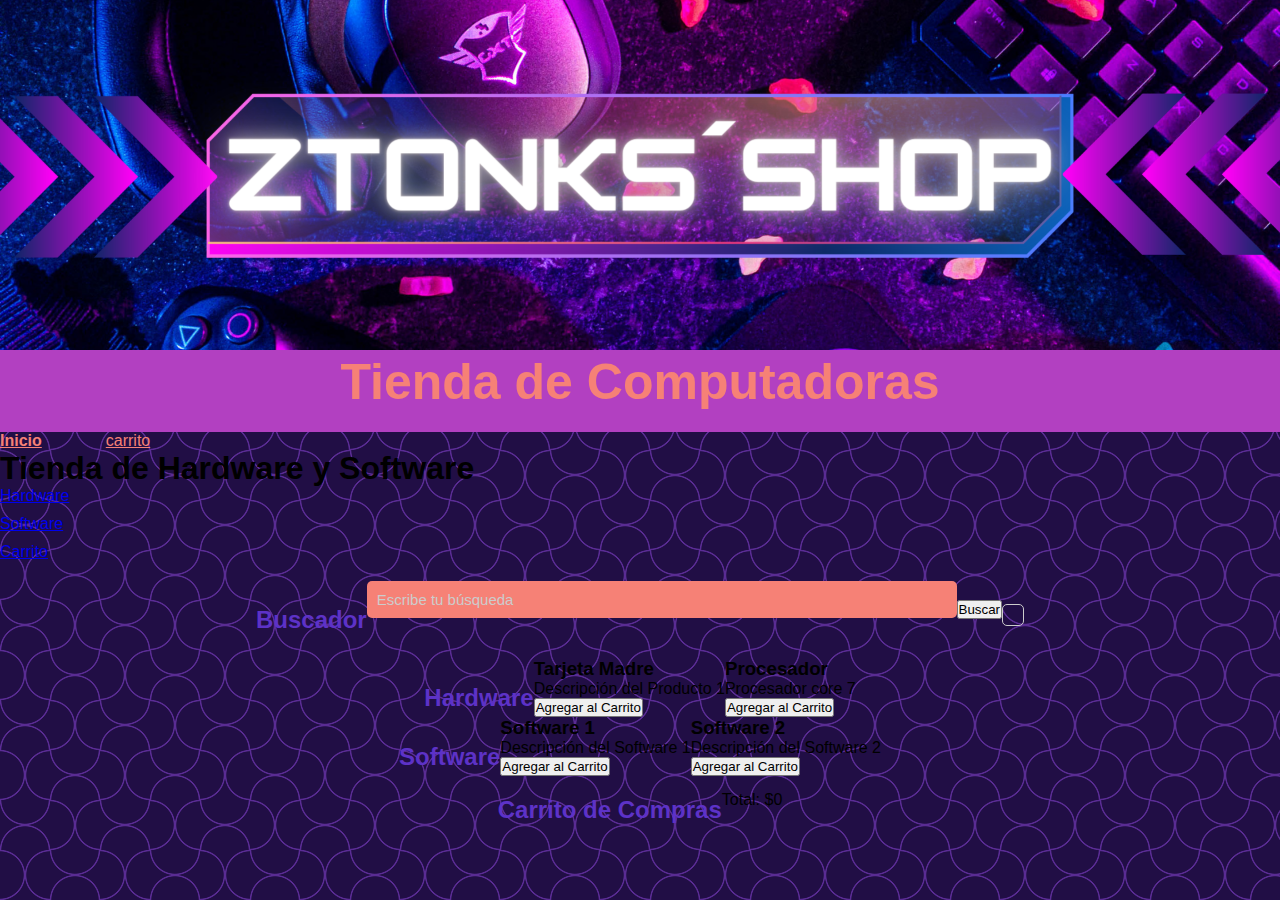
==== indexshop.html @ 45e209f1 "color letras" ====
<!DOCTYPE html>
<html lang="es">
<head>
    <meta charset="UTF-8">
    <meta name="viewport" content="width=device-width, initial-scale=1.0">
    <title>Ztonks</title>
    <link rel="stylesheet" href="style.css">
</head>
<body> 
    <header>
        <div class="fondo"></div>
        <div class="roj">
            <div class="titulosprincipales">
               <h1> Tienda de Computadoras</h1>
                </div>
        
        <br>
        </div>
    </header>

	<div class="menu">
		<p><a href="index.html"><b>Inicio</b></a></p>
		<a href="indexshop.html">carrito</a>
	</div>

    <div class="Subtitus">
        <h1>Tienda de Hardware y Software</h1>
        <nav>
            <ul class="subcla">
                <li><a href="#hardware">Hardware</a></li>
                <li><a href="#software">Software</a></li>
                <li><a href="#carrito">Carrito</a></li>
            </ul>
        </nav>
    </div>
    
    <main>
        <section id="buscador">
            <h2>Buscador</h2>
            <input type="text" id="barraBusqueda" placeholder="Escribe tu búsqueda">
            <button onclick="buscarProductos()">Buscar</button>
            <div id="resultadosBusqueda"></div>
          </section>

        <section id="hardware">
            <h2>Hardware</h2>
            <div class="producto">
                <h3>Tarjeta Madre</h3>
                <p>Descripción del Producto 1</p>
                <button onclick="agregarAlCarrito('Tarjeta Madre', 100)">Agregar al Carrito</button>
            </div>
            <div class="producto">
                <h3>Procesador</h3>
                <p>Procesador core 7 </p>
                <button onclick="agregarAlCarrito('Procesador', 150)">Agregar al Carrito</button>
            </div>
        </section>
        
        <section id="software">
            <h2>Software</h2>
            <div class="producto" >
                <h3>Software 1</h3>
                <p>Descripción del Software 1</p>
                <button onclick="agregarAlCarrito('Software 1', 50)">Agregar al Carrito</button>
            </div>
            <div class="producto">
                <h3>Software 2</h3>
                <p>Descripción del Software 2</p>
                <button onclick="agregarAlCarrito('Software 2', 80)">Agregar al Carrito</button>
            </div>
        </section>
        
        <section id="carrito">
            <h2>Carrito de Compras</h2>
            <ul id="listaCarrito"></ul>
            <p>Total: $<span id="totalCarrito">0</span></p>
        </section>
    </main>
    
    <script src="script.js"></script>
</body>
</html>
---- style.css ----
* {
    margin: 0;
    padding: 0;
    box-sizing: border-box;
    font-family: sans-serif;
}

body {
    font-family: Georgia, 'Times New Roman', Times, serif;
    margin: 0;
    padding: 0;
    --s: 50px;
    --c: #210e45; /* color de fondo principal */
    --_s: calc(2*var(--s)) calc(2*var(--s));
    --_g: 35.36% 35.36% at;
    --_c: #0000 66%,#5a2c94 68% 70%,#0000 72%; /* colores de fondo de gradiente */
    background: 
        radial-gradient(var(--_g) 100% 25%,var(--_c)) var(--s) var(--s)/var(--_s), 
        radial-gradient(var(--_g) 0 75%,var(--_c)) var(--s) var(--s)/var(--_s), 
        radial-gradient(var(--_g) 100% 25%,var(--_c)) 0 0/var(--_s), 
        radial-gradient(var(--_g) 0 75%,var(--_c)) 0 0/var(--_s), 
        repeating-conic-gradient(var(--c) 0 25%,#0000 0 50%) 0 0/var(--_s), 
        radial-gradient(var(--_c)) 0 calc(var(--s)/2)/var(--s) var(--s) var(--c);
    background-attachment: fixed;
}

.menu {
    display: flex;
}

.menu p {
    margin-right: 2rem;
    cursor: pointer;
    color: #F68176; /* color de texto del menú */
}

.menu a {
    margin-right: 2rem;
    cursor: pointer;
    color: #F68176; /* color de texto del menú */
}
.subcla li{
    text-decoration: none;
    color: #F68176;
}
.content {
    margin-top: 2rem;
}

[data-content] {
    display: none;
}

.active[data-content] {
    display: block;
}

.parrafos {
    margin-right: 10px;
    display: flex;
    font-family: Georgia, 'Times New Roman', Times, serif;
    text-align: justify; 
    font-size: 26px;
    color: #808dae; /* color de los párrafos */
}

.fotico {
    margin-left: 30px;
}

.titulosprincipales {
    text-align: center;
    font-size: 25px;
    color: #F68176; /* color de los títulos principales */
}

.titulo {
    text-align: center;
    font-size: 40px;
    color: #F68176; /* color de los títulos */
}

.imagen {
    align-items: center;
    width: 1000px;
    height: 500px;
}

.fondo {
    text-align: center;
    background-image: url('imgs/Shop.png');
    background-size: cover;
    background-position: center;
    height: 350px;
}

.roj {
    background-color: #b240c1; /* fondo de barra para títulos */
    color: #ffffff; 
    padding: 3px;
    text-align: center;
}

h2 {
    color: #5d32c7; /* color del texto h2 */
    margin-top: 20px;
}

ul {
    list-style-type: none;
    padding-left: 0;
}

li {
    margin-bottom: 10px;
}

footer {
    background-color: #333;
    color: #fff;
    padding: 20px;
    text-align: center;
}

table {
    margin: -20 auto;
    color: #ffffff;
}

table th,
table td {
    padding: 10px;
    border: 1px solid #ccc;
    color: #ffffff;
}

table th {
    background-color: #5a2c94; /* color de fondo de los encabezados de tabla */
    color: #fff;
}

table td {
    color: #ffffff;
}

.seg, .tree {
    text-align: center;
    margin: 20px auto;
    max-width: 400px;
    background-color: #f7f7f7;
    border: 1px solid #ccc;
    padding: 20px;
    border-radius: 10px;
}

.seg h2, .tree h2 {
    font-size: 24px;
    color: #333;
}

.seg ul, .tree ul {
    list-style-type: none;
    padding: 0;
}

.seg li, .tree li {
    font-size: 18px;
    color: #555;
    margin-bottom: 10px;
}

.seg li:nth-child(odd), .tree li:nth-child(odd) {
    background-color: #eee;
}

section {
    display: flex;
    align-items: center;
    justify-content: center;
}

.contenedor {
    height: 300px;
    width: 250px;
    display: flex;
    align-items: center;
    justify-content: center;
    cursor: pointer;
}

.tarjeta {
    height: 250px;
    width: 200px;
    background-color: #d6d6d6;
    border-radius: 10%;
    box-shadow: 16px 14px 20px #d6d6d6;
    position: relative;
    overflow: hidden;
    display: flex;
    align-items: center;
    justify-content: center;
}

.tarjeta::before {
    content: "";
    position: absolute;
    height: 500px;
    width: 300px;
    background-image: conic-gradient(#5d32c7 20deg, transparent 120deg); /* color del gradiente */
    animation: rotar 2s linear infinite;
}

@keyframes rotar {
    from {
        transform: rotate(0deg);
    }
    to {
        transform: rotate(-360deg);
    }
}

.tarjeta::after {
    content: "";
    position: absolute;
    height: 240px;
    width: 190px;
    background-color: #ffffff;
    border-radius: 10%;
    box-shadow: inset 16px 14px 20px #5a2c94; /* sombra interna */
}

.prim {
    z-index: 2;
    background-color: transparent;
    font-family: 'Franklin Gothic Medium', 'Arial Narrow', Arial, sans-serif;
    text-align: center;
    text-shadow: 5px 5px 5px rgb(145, 145, 145);
}

.form-content {
    background: linear-gradient(50deg, rgb(55, 40, 55) 50%, rgba(56, 16, 136, 0.7)),
    url(imgs/Gaming.jpg);
    background-position: center;
    background-repeat: no-repeat;
    background-size: cover;
}

.form-content h2 {
    color: #f4f6f9;
    font-size: 40px;
    margin-bottom: 25px;
}

form {
    display: flex;
    flex-direction: column;
    width: 50%;
}

label {
    font-size: 17px;
    color: #959aab;
    margin-bottom: 10px;
}

input, textarea {
    padding: 17px 14px;
    background-color: #333646;
    border: 0;
    font-size: 15px;
    color: #F4F6F9;
    margin-bottom: 20px;
    border-radius: 10px;
}

:focus {
    outline: 1px solid #5a2c94; /* color del borde al enfocar */
}

.btn {
    background-color: #5d32c7; /* color del botón */
    width: 150px;
    align-self: flex-end;
    cursor: pointer;
}

.btn:hover {
    background-color: #b240c1; /* color del botón al pasar el ratón por encima */
}

@media(max-width: 991px) {
    body {
        padding: 30px;
    }

    .form-content {
        width: 100%;
    }

    form {
        width: 100%;
    }
}
/* Search bar styles */
#buscador {
    margin: 20px auto; /* Adjust margins as needed */
    display: flex; /* Allow for inline elements */
    width: 60%; /* Adjust width as needed */
  }
  
  #barraBusqueda {
    background-color: #F68176; /* Light orange for search bar */
    color: #ffffff; /* Black text */
    border: none; /* Remove default border */
    padding: 10px; /* Padding for search input */
    border-radius: 5px; /* Rounded corners */
    flex-grow: 1; /* Allow search bar to fill remaining space */
  }
  
  #barraBusqueda::placeholder { /* Style placeholder text */
    color: #ccc; /* Light gray for placeholder */
  }
  
  #lupa { /* Styles for optional search icon (adjust as needed) */
    margin-left: 10px;
    cursor: pointer;
    color: #F68176; /* Light orange for icon */
    font-size: 1.5em; /* Adjust icon size */
  }
  
  #resultadosBusqueda { /* Styles for search results container */
    margin-top: 10px; /* Adjust margin as needed */
    padding: 10px; /* Padding for results */
    border: 1px solid #ccc; /* Light gray border */
    border-radius: 5px; /* Rounded corners */
  }
  
  .resultado { /* Styles for individual search results */
    list-style: none; /* Remove default list style */
    padding: 5px 0; /* Padding for each result */
    border-bottom: 1px solid #eee; /* Light gray border between results */
  }
  
  .resultado a { /* Styles for links in search results */
    color: #555; /* Darker gray for links */
    text-decoration: none; /* Remove underline from links */
  }
  
  .resultado a:hover { /* Styles for links on hover */
    color: #ffffff; /* Black for links on hover */
  }
  .subtitus{
    color: #ffffff;
  }
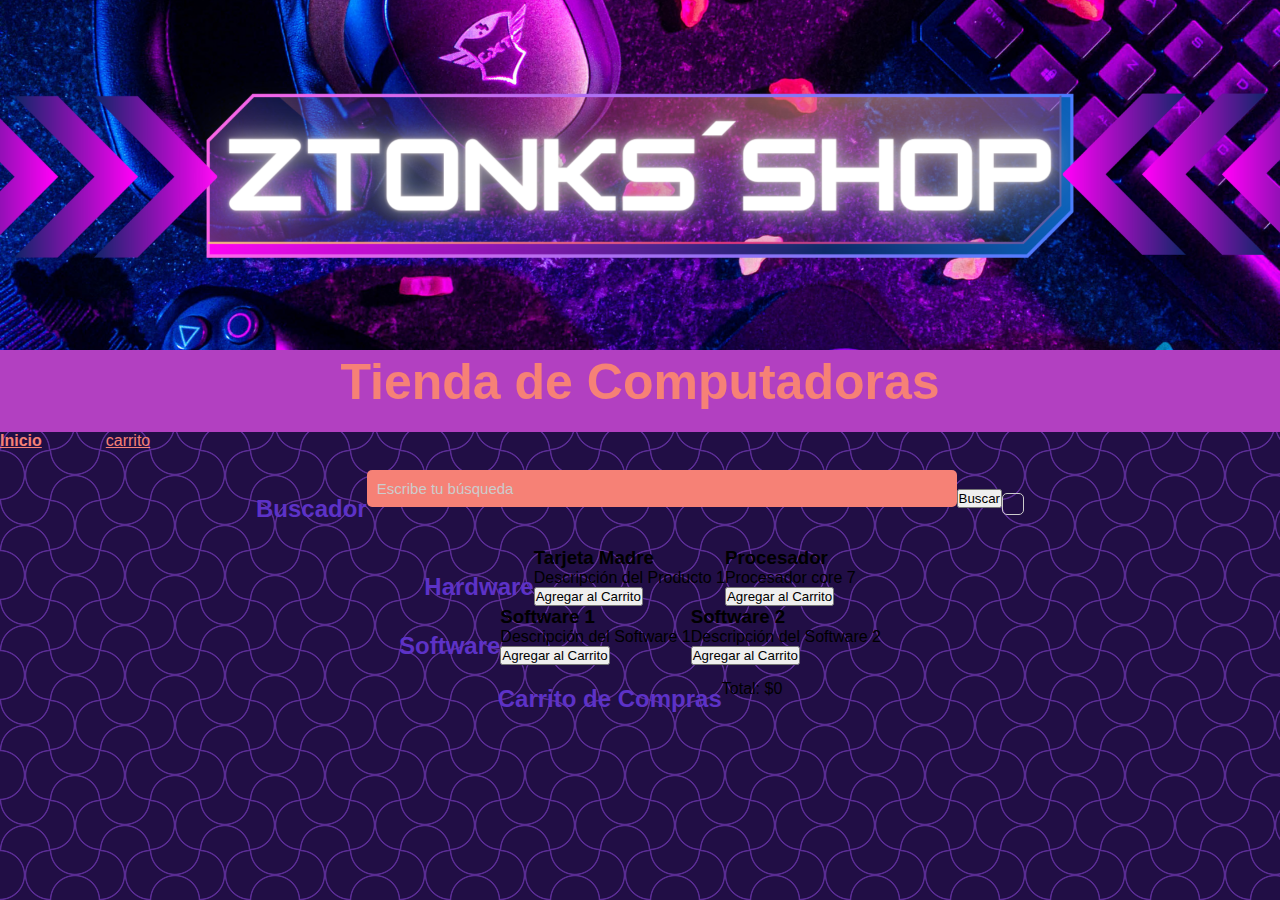
==== commit 04db2c28: "laopoasfdnf" ====
--- a/indexshop.html
+++ b/indexshop.html
@@ -22,17 +22,6 @@
 		<p><a href="index.html"><b>Inicio</b></a></p>
 		<a href="indexshop.html">carrito</a>
 	</div>
-
-    <div class="Subtitus">
-        <h1>Tienda de Hardware y Software</h1>
-        <nav>
-            <ul class="subcla">
-                <li><a href="#hardware">Hardware</a></li>
-                <li><a href="#software">Software</a></li>
-                <li><a href="#carrito">Carrito</a></li>
-            </ul>
-        </nav>
-    </div>
     
     <main>
         <section id="buscador">
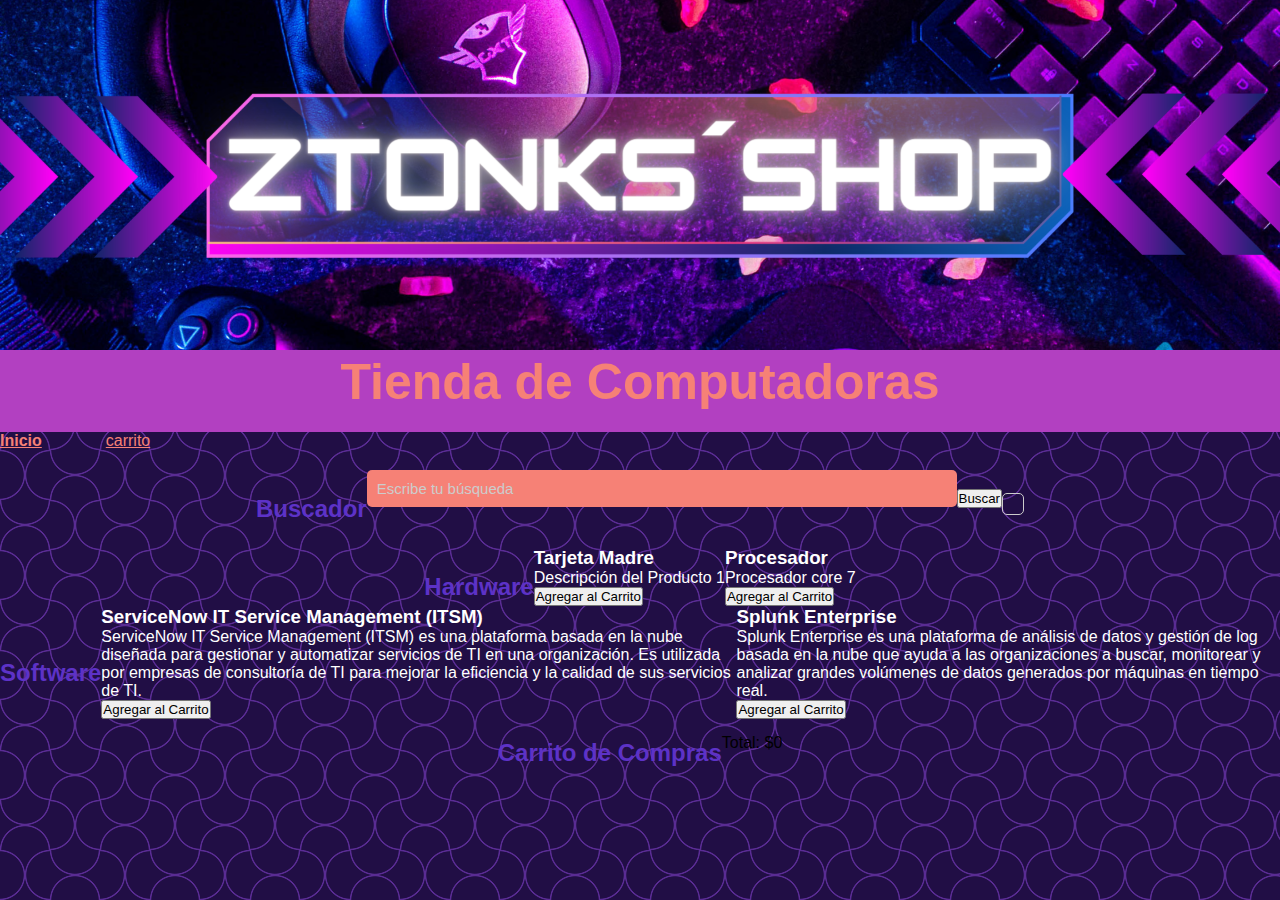
==== commit a7a14248: "texto" ====
--- a/indexshop.html
+++ b/indexshop.html
@@ -48,13 +48,13 @@
         <section id="software">
             <h2>Software</h2>
             <div class="producto" >
-                <h3>Software 1</h3>
-                <p>Descripción del Software 1</p>
+                <h3>ServiceNow IT Service Management (ITSM)</h3>
+                <p>ServiceNow IT Service Management (ITSM) es una plataforma basada en la nube diseñada para gestionar y automatizar servicios de TI en una organización. Es utilizada por empresas de consultoría de TI para mejorar la eficiencia y la calidad de sus servicios de TI.</p>
                 <button onclick="agregarAlCarrito('Software 1', 50)">Agregar al Carrito</button>
             </div>
             <div class="producto">
-                <h3>Software 2</h3>
-                <p>Descripción del Software 2</p>
+                <h3>Splunk Enterprise</h3>
+                <p>Splunk Enterprise es una plataforma de análisis de datos y gestión de log basada en la nube que ayuda a las organizaciones a buscar, monitorear y analizar grandes volúmenes de datos generados por máquinas en tiempo real.</p>
                 <button onclick="agregarAlCarrito('Software 2', 80)">Agregar al Carrito</button>
             </div>
         </section>
--- a/style.css
+++ b/style.css
@@ -105,6 +105,9 @@
     color: #5d32c7; /* color del texto h2 */
     margin-top: 20px;
 }
+h3{
+    color: #ffffff;
+}
 
 ul {
     list-style-type: none;
@@ -351,4 +354,10 @@
   }
   .subtitus{
     color: #ffffff;
+  }
+  #hardware{
+    color: #ffffff;
+  }
+  #software{
+    color: #ffffff;
   }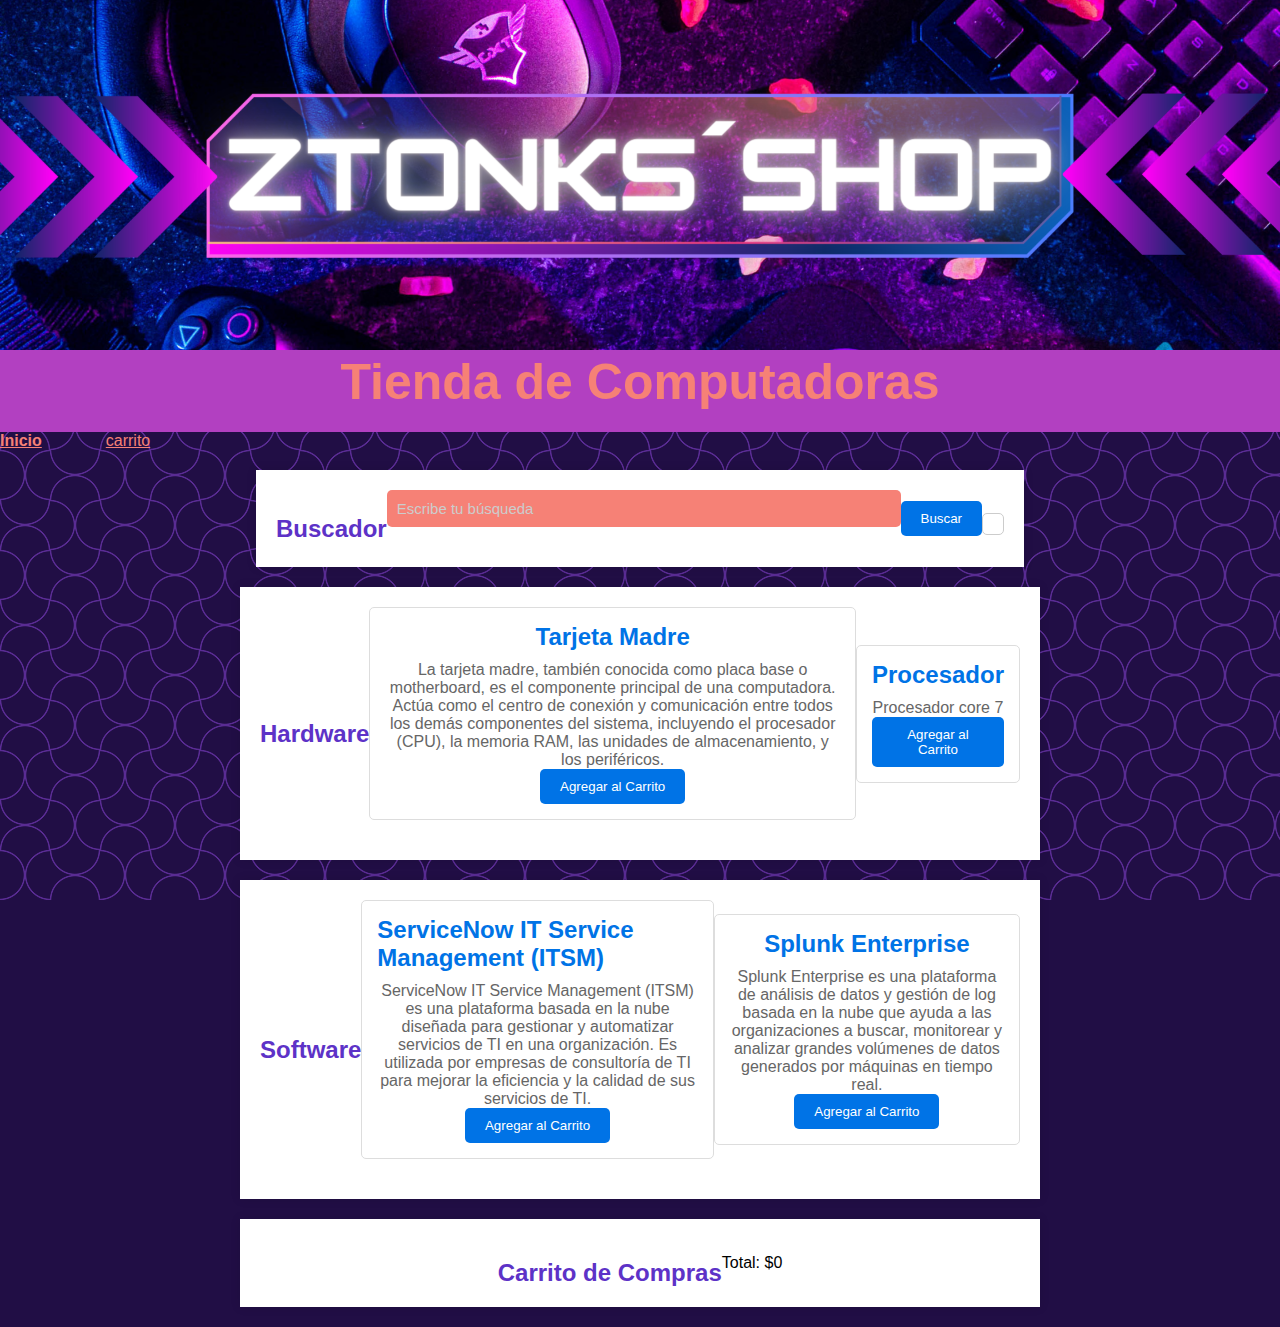
==== commit 24f7f10f: "mila" ====
--- a/indexshop.html
+++ b/indexshop.html
@@ -35,7 +35,7 @@
             <h2>Hardware</h2>
             <div class="producto">
                 <h3>Tarjeta Madre</h3>
-                <p>Descripción del Producto 1</p>
+                <p>La tarjeta madre, también conocida como placa base o motherboard, es el componente principal de una computadora. Actúa como el centro de conexión y comunicación entre todos los demás componentes del sistema, incluyendo el procesador (CPU), la memoria RAM, las unidades de almacenamiento, y los periféricos.</p>
                 <button onclick="agregarAlCarrito('Tarjeta Madre', 100)">Agregar al Carrito</button>
             </div>
             <div class="producto">
--- a/style.css
+++ b/style.css
@@ -360,4 +360,67 @@
   }
   #software{
     color: #ffffff;
-  }+  }
+
+
+section {
+    margin: 20px auto;
+    padding: 20px;
+    max-width: 800px;
+    background-color: #fff;
+    box-shadow: 0 0 10px rgba(0, 0, 0, 0.1);
+}
+
+.producto {
+    border: 1px solid #ddd;
+    border-radius: 5px;
+    padding: 15px;
+    margin-bottom: 20px;
+    display: flex;
+    flex-direction: column;
+    align-items: center;
+    transition: box-shadow 0.3s ease-in-out;
+}
+
+.producto:hover {
+    box-shadow: 0 0 15px rgba(0, 0, 0, 0.2);
+}
+
+.producto h3 {
+    margin: 0 0 10px;
+    font-size: 1.5em;
+    color: #0073e6;
+}
+
+.producto p {
+    color: #666;
+    text-align: center;
+}
+
+button {
+    background-color: #0073e6;
+    color: white;
+    border: none;
+    border-radius: 5px;
+    padding: 10px 20px;
+    cursor: pointer;
+    transition: background-color 0.3s ease-in-out;
+}
+
+button:hover {
+    background-color: #005bb5;
+}
+
+@media (max-width: 600px) {
+    section {
+        padding: 10px;
+    }
+
+    .producto {
+        padding: 10px;
+    }
+
+    .producto h3 {
+        font-size: 1.2em;
+    }
+}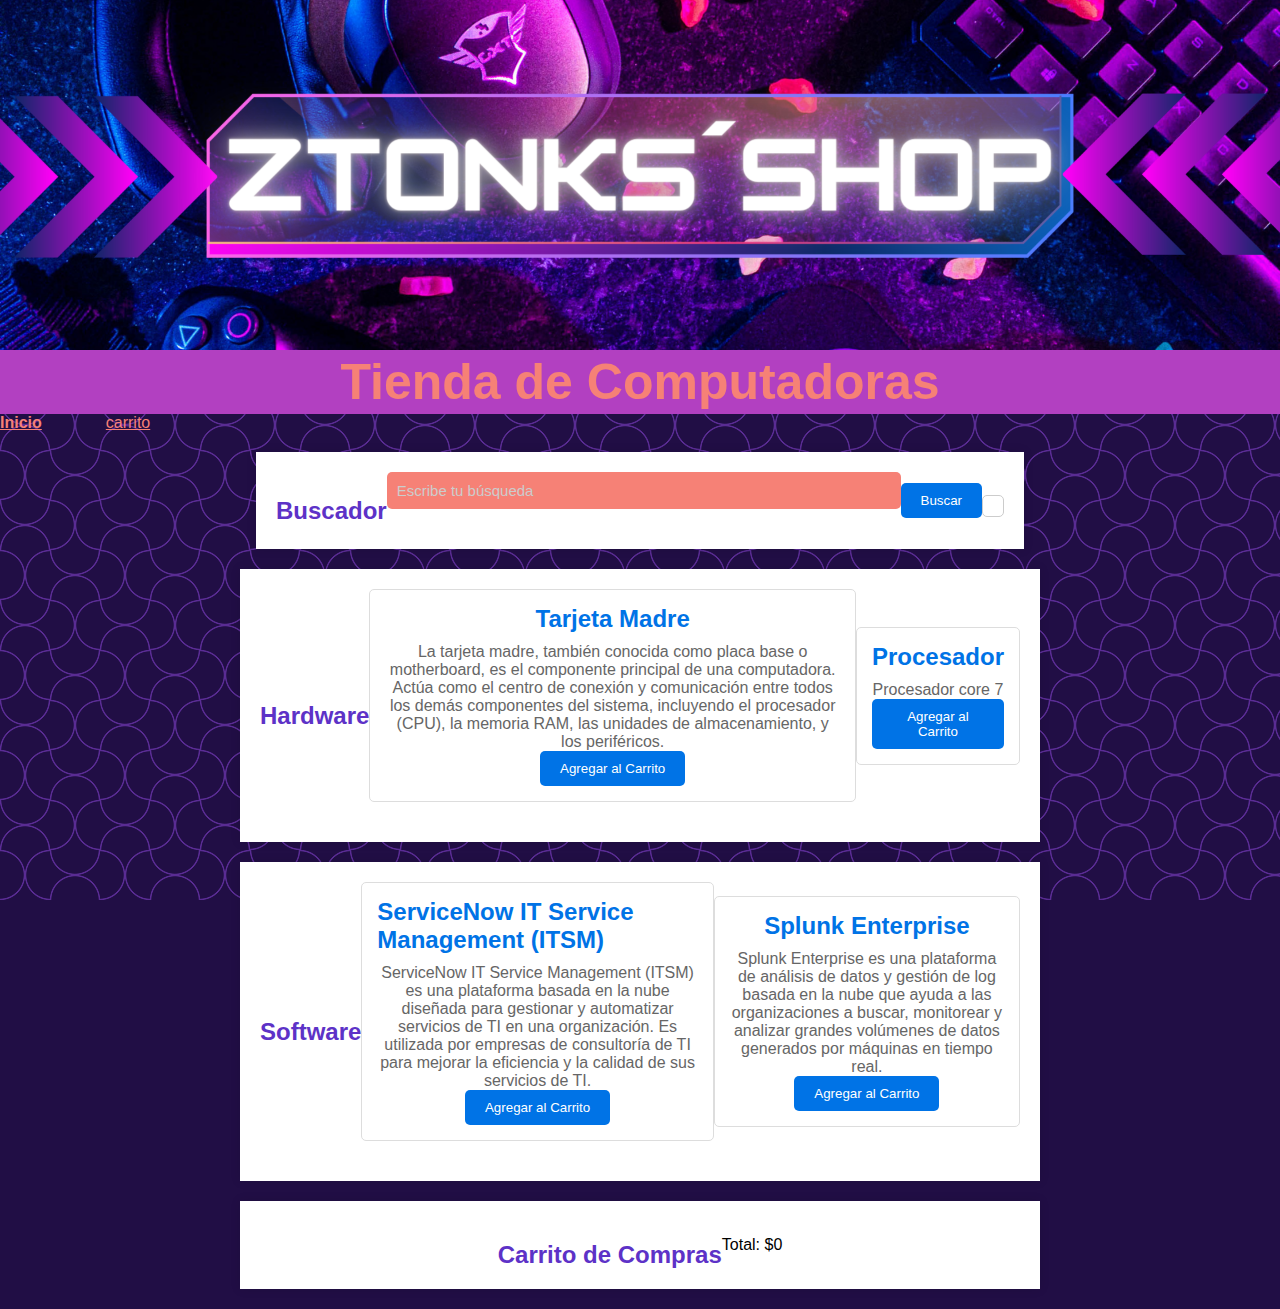
==== commit 472bae4c: "noseaaaa" ====
--- a/indexshop.html
+++ b/indexshop.html
@@ -11,17 +11,15 @@
         <div class="fondo"></div>
         <div class="roj">
             <div class="titulosprincipales">
-               <h1> Tienda de Computadoras</h1>
-                </div>
-        
-        <br>
+               <h1>Tienda de Computadoras</h1>
+            </div>
         </div>
     </header>
 
-	<div class="menu">
-		<p><a href="index.html"><b>Inicio</b></a></p>
-		<a href="indexshop.html">carrito</a>
-	</div>
+    <div class="menu">
+        <p><a href="index.html"><b>Inicio</b></a></p>
+        <a href="indexshop.html">carrito</a>
+    </div>
     
     <main>
         <section id="buscador">
@@ -29,7 +27,7 @@
             <input type="text" id="barraBusqueda" placeholder="Escribe tu búsqueda">
             <button onclick="buscarProductos()">Buscar</button>
             <div id="resultadosBusqueda"></div>
-          </section>
+        </section>
 
         <section id="hardware">
             <h2>Hardware</h2>
@@ -40,22 +38,22 @@
             </div>
             <div class="producto">
                 <h3>Procesador</h3>
-                <p>Procesador core 7 </p>
+                <p>Procesador core 7</p>
                 <button onclick="agregarAlCarrito('Procesador', 150)">Agregar al Carrito</button>
             </div>
         </section>
         
         <section id="software">
             <h2>Software</h2>
-            <div class="producto" >
+            <div class="producto">
                 <h3>ServiceNow IT Service Management (ITSM)</h3>
                 <p>ServiceNow IT Service Management (ITSM) es una plataforma basada en la nube diseñada para gestionar y automatizar servicios de TI en una organización. Es utilizada por empresas de consultoría de TI para mejorar la eficiencia y la calidad de sus servicios de TI.</p>
-                <button onclick="agregarAlCarrito('Software 1', 50)">Agregar al Carrito</button>
+                <button onclick="agregarAlCarrito('ServiceNow ITSM', 50)">Agregar al Carrito</button>
             </div>
             <div class="producto">
                 <h3>Splunk Enterprise</h3>
                 <p>Splunk Enterprise es una plataforma de análisis de datos y gestión de log basada en la nube que ayuda a las organizaciones a buscar, monitorear y analizar grandes volúmenes de datos generados por máquinas en tiempo real.</p>
-                <button onclick="agregarAlCarrito('Software 2', 80)">Agregar al Carrito</button>
+                <button onclick="agregarAlCarrito('Splunk Enterprise', 80)">Agregar al Carrito</button>
             </div>
         </section>
         
@@ -68,4 +66,4 @@
     
     <script src="script.js"></script>
 </body>
-</html>
+</html>